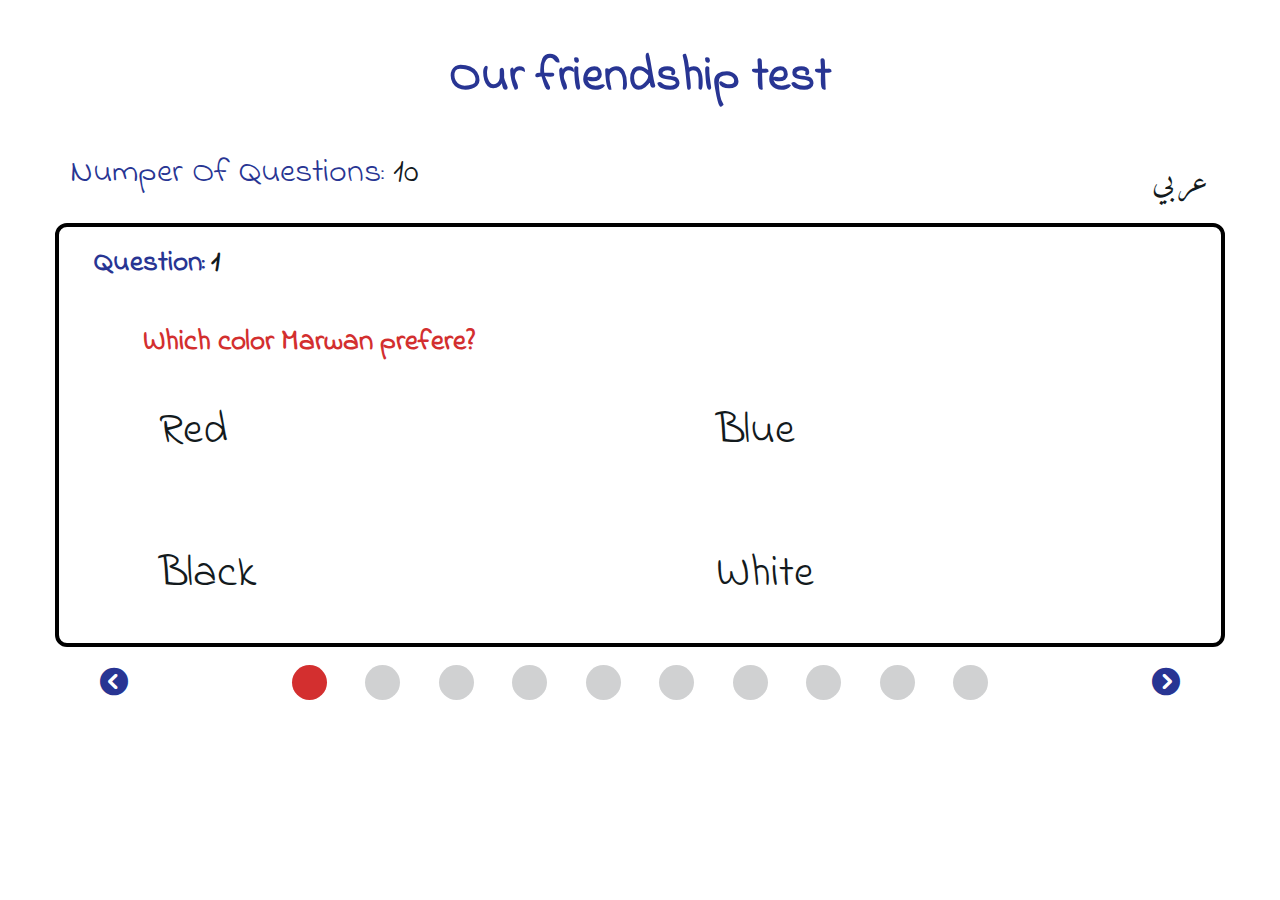
==== index.html @ cf7aed48 "first upload" ====
<!DOCTYPE html>
<html lang="en">

<head>
    <meta charset="UTF-8" />
    <meta http-equiv="X-UA-Compatible" content="IE=edge" />
    <meta name="viewport" content="width=device-width, initial-scale=1.0" />
    <title>Quiz App</title>
    <!-- link to style  -->
    <link rel="stylesheet" href="css/style.css">
    <!-- link to normalize -->
    <link rel="stylesheet" href="css/normalize.css">
    <!-- google font -->
    <link rel="preconnect" href="https://fonts.googleapis.com">
    <link rel="preconnect" href="https://fonts.gstatic.com" crossorigin>
    <link href="https://fonts.googleapis.com/css2?family=Amiri:ital,wght@0,400;0,700;1,400;1,700&display=swap"
        rel="stylesheet">

    <link rel="preconnect" href="https://fonts.googleapis.com">
    <link rel="preconnect" href="https://fonts.gstatic.com" crossorigin>
    <link href="https://fonts.googleapis.com/css2?family=Indie+Flower&display=swap" rel="stylesheet">
    <!-- add awsome -->
    <link rel="stylesheet" href="https://use.fontawesome.com/releases/v5.0.7/css/all.css">
    <link rel="stylesheet" href="css/all.min.css">
    <!-- change tab img -->
    <link rel="icon" href="DSC_0455 copy.jpg">
</head>

<body>
    <div class="quizIntro">
        <div class="container">
            <h1 class="title">Our friendship test</h1>
            <p>Numper Of Questions: <span id="qNum"></span></p>
            <div class="lang" id="lang">
                <a href="indexAR.html">
                    <span>عربي</span>
                </a>
            </div>
        </div>
    </div>
    <div class="quizBody">
        <div class="container" id="box">
            <h3>Question: <span></span></h3>
            <h1 class="q" id="q"></h1>
            <div class="answers">
                <div class="a1" id="a1"></div>
                <div class="a2" id="a2"></div>
                <div class="a3" id="a3"></div>
                <div class="a4" id="a4"></div>
            </div>
        </div>
    </div>
    <div class="bulets">
        <div class="container">
            <i id="pre" class="fa-solid fa-circle-chevron-left"></i>
            <div class="show" id="show"></div>
            <i id="next" class="fa-solid fa-circle-chevron-right"></i>
        </div>
    </div>
    <div class="result">

    </div>
    <script src="script.js"></script>
</body>

</html>
---- css/style.css ----
:root{
    --font-color : #283593;
    --Q-color: #d32f2f;
    --A-color: #131a1d;
}

*{
    -webkit-box-sizing: border-box;
    -moz-box-sizing: border-box;
    box-sizing: border-box;
    padding: 0;
    margin: 0;
}
html{
    scroll-behavior: smooth;
}
body{
  font-family: 'Indie Flower', cursive;
  background-color: var(--background);
}
a{
  text-decoration: none;
}
ul{
  list-style: none;
}
.container {
    padding-left: 15px;
    padding-right: 15px;
    margin-left: auto;
    margin-right: auto;
  }
    /* Small */
    @media (min-width: 768px) {
        .container {
          width: 750px;
        }
      }
      /* Medium */
      @media (min-width: 992px) {
        .container {
          width: 970px;
        }
      }
      /* Large */
      @media (min-width: 1200px) {
        .container {
          width: 1170px ;
        }
      }
/* style quiz itro  */
.quizIntro .container{
    position: relative;
}
.quizIntro .container .lang {
    position: absolute;
    top: 133px;
    right: 17px;
    font-size: 31px;
    text-decoration: none;
    font-family: 'Amiri', serif;
}
.quizIntro .container .lang a{
    color: var(--A-color);
}
.quizIntro .container .title{
    text-align: center;
    font-size: 49px;
    line-height: 1.8;
    color: var(--font-color);
}
.quizIntro .container p{
    font-size: 34px;
    margin-bottom: 30px;
    color: var(--font-color);
}
.quizIntro .container p span{
    color: var(--A-color);
}
/* Style quiz body  */
#ch{
    background-color: #2835932b;
    border: 2px solid var(--Q-color);
}
.quizBody .container{
    border: 4px solid;
    border-radius: 12px;
    transition: all 0.5s ease-in-out;
    animation: changeColor 10s infinite forwards ease-in-out ;
}
.quizBody .container h3{
    padding: 20px;
    font-size: 29px;
    color: var(--font-color);
}
.quizBody .container h3 span{
    color: var(--A-color);
}
.quizBody .container h1{
    padding: 6px 69px;
    color: var(--Q-color);
    font-size: 29px;
}
.quizBody .container .answers{
    padding: 6px 69px;
    display: grid;
    width: 100%;
    grid-template-columns: repeat(2 , 50%);
    margin-bottom: 21px;
    font-size: 27px;
    color: var(--A-color);
    gap: 60px;
}
.quizBody .container .answers div{
    cursor: pointer;
    padding: 16px;
    font-size: 44px;
    border-radius: 12px;
    transition: all 0.5s ease-in-out;
}
.quizBody .container .answers div:hover{
    animation: changeColor2 10s infinite forwards ease-in-out ;
}
    /* Small */
    @media (max-width: 768px) {
        .quizIntro .container .title{
            font-size: 33px;
        }
        .quizIntro .container p{
            font-size: 28px;
        }
        .quizIntro .container .lang {
            top: 81px;
        }
        .quizBody{
            margin-top: 109px;
            min-height: 440px;
        }
        .quizBody .container h1{
            padding: 1px 15px;
            font-size: 26px;
        }
        .quizBody .container h3{
            padding: 9px;
            font-size: 22px;
        }
        .quizBody .container .answers{
            padding: 0px;
            width: 80%;
            gap: 35px;
        }
        .quizBody .container .answers div{
            width: fit-content;
        }
    }
@keyframes changeColor {
    0%{
        border-color: var(--Q-color);
    }
    25%{
        border-color: var(--font-color);
    }
    50%{
        border-color: var(--A-color);
    }
    75%{
        border-color: var(--font-color);
    }
    100%{
        border-color: var(--Q-color);
    }
}
@keyframes changeColor2 {
    0%{
        background-color: #d32f2f31;
    }
    25%{
        background-color: #2834931f;
    }
    50%{
        background-color: #131a1d31;
    }
    75%{
        background-color: #2834931f;
    }
    100%{
        background-color: #d32f2f31;
    }
}
/* style bulets */
.bulets .container{
    display: flex;
    width: 100%;
    justify-content: space-around;
    align-items: center;
    padding: 18px;
}
.bulets .container #pre{
    font-size: 28px;
    color: var(--font-color);
    cursor: pointer;
}
.bulets .container .show {
    display: flex;
    justify-content: space-between;
    width: 56%;
}
.bulets .container .show span{
    width: 35px;
    height: 35px;
    background-color: #131a1d33;
    border-radius: 30px;
    transition: all 0.5s ease-in-out;
}
.bulets .container .show .on{
    background-color: var(--Q-color);
}
.bulets .container #next{
    font-size: 28px;
    color: var(--font-color);
    cursor: pointer;
}

/* result  */
#box .result{
    padding: 101px;
    font-size: 61px;
    color: var(--font-color);
    font-weight: 300;
    user-select: auto;
}
#box .result span{
    color: var(--Q-color);
    font-size: 115px;
    font-weight: 700;
}

    /* Small */
    @media (max-width: 768px) {
        .bulets .container {
            margin-top: 20px;
        }
        .bulets .container .show span{
            width: 20px;
            height: 20px;
        }
        #box .result{
            padding: 3px;
            font-size: 28px;
        }
        #box .result span{
            font-size: 69px;
        }
    }
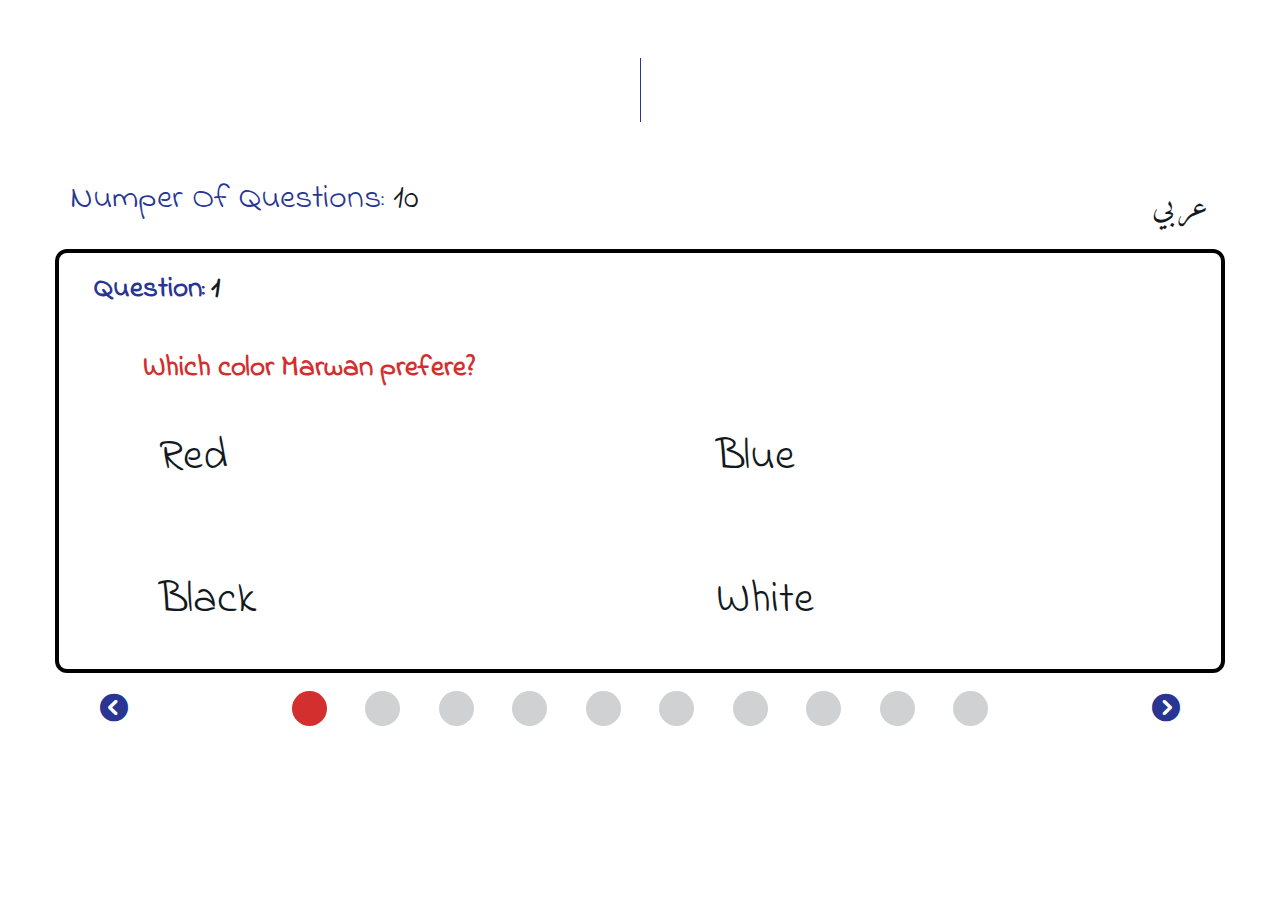
==== commit 130b0b30: "type animation" ====
--- a/index.html
+++ b/index.html
@@ -29,7 +29,7 @@
 <body>
     <div class="quizIntro">
         <div class="container">
-            <h1 class="title">Our friendship test</h1>
+            <h1 class="title" id="title">Our Friendship Test</h1>
             <p>Numper Of Questions: <span id="qNum"></span></p>
             <div class="lang" id="lang">
                 <a href="indexAR.html">
--- a/css/style.css
+++ b/css/style.css
@@ -66,8 +66,30 @@
 .quizIntro .container .title{
     text-align: center;
     font-size: 49px;
-    line-height: 1.8;
-    color: var(--font-color);
+    line-height: 1.3;
+    color: var(--font-color);
+    width: 0;
+    border-right: 1px solid;
+    white-space: nowrap;
+    margin: 58px auto;
+    overflow: hidden;
+    animation: title-width 3s steps(20) 2s both , curser-control 0.5s forwards ease-in-out infinite;
+}
+@keyframes title-width {
+    0%{
+        width: 0;
+    }
+    100%{
+        width: 408.9px;
+    }
+}
+@keyframes curser-control {
+    0%{
+        border-right: 1px solid var(--font-color);
+    } 
+    100%{
+        border-right: 1px solid var(--background);
+    }
 }
 .quizIntro .container p{
     font-size: 34px;
@@ -127,7 +149,7 @@
             font-size: 33px;
         }
         .quizIntro .container p{
-            font-size: 28px;
+            font-size: 22px;
         }
         .quizIntro .container .lang {
             top: 81px;
@@ -145,9 +167,10 @@
             font-size: 22px;
         }
         .quizBody .container .answers{
-            padding: 0px;
-            width: 80%;
-            gap: 35px;
+            display: flex;
+            justify-content: center;
+            align-items: center;
+            flex-direction: column;
         }
         .quizBody .container .answers div{
             width: fit-content;
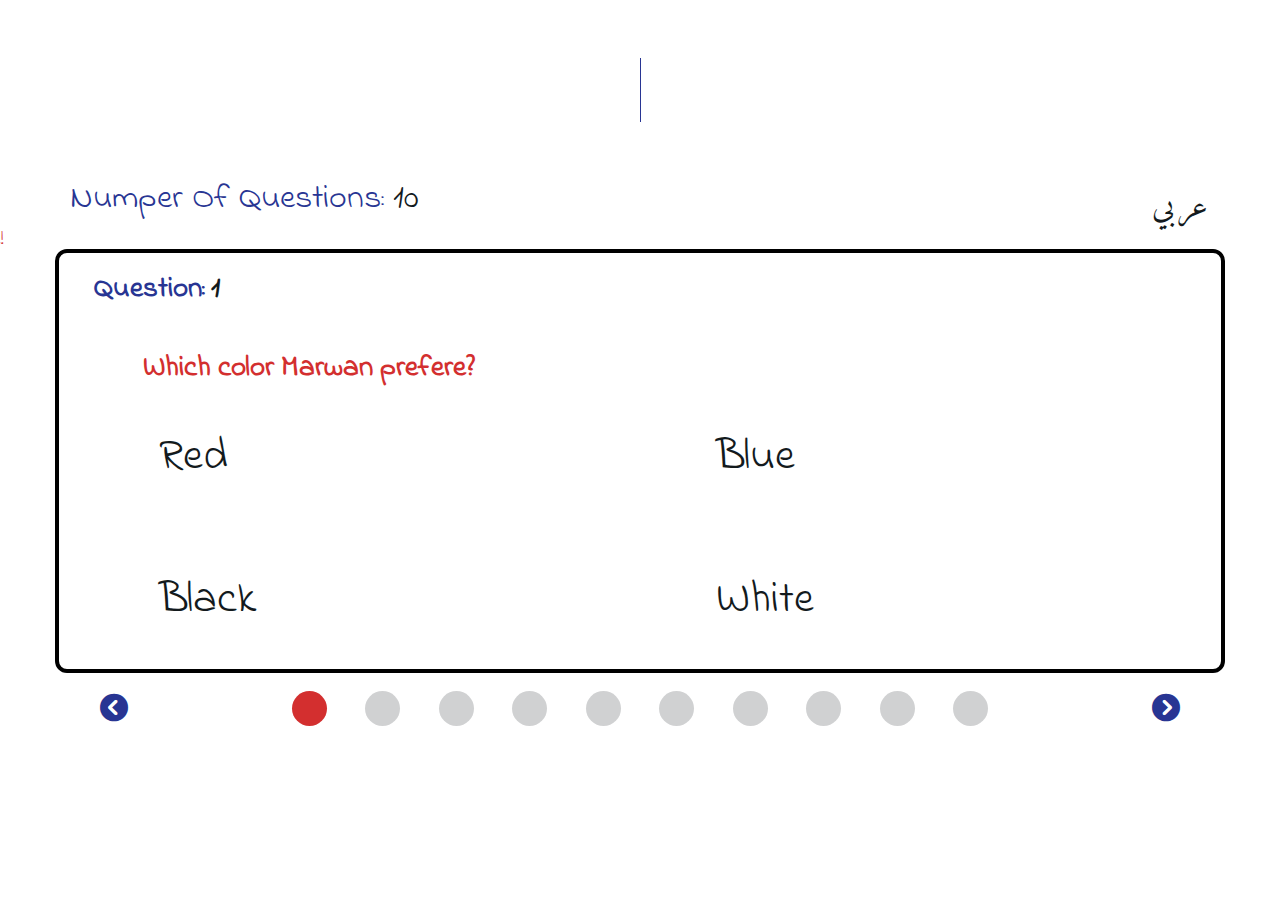
==== commit 0834d4cf: "add social media" ====
--- a/index.html
+++ b/index.html
@@ -58,7 +58,28 @@
         </div>
     </div>
     <div class="result">
-
+        <!-- social media -->
+    </div>
+    <div class="followMe" id="follow">
+        <div class="ex" id="re">
+            <i class="fa-solid fa-angle-right"></i>
+        </div>
+        <div class="ex" id="ex">
+            <i class="fa-solid fa-xmark"></i>
+        </div>
+        <h1 id="f">Follow Me!</h1>
+        <a href="https://www.linkedin.com/in/marwan-mohamed-636b25226/">
+            <div class="linkedIn" id="linkedIn"><i class="fa-brands fa-linkedin-in"></i></div>
+        </a>
+        <a href="https://github.com/MaroMohamedSalah">
+            <div class="git" id="git"><i class="fa-brands fa-github"></i></div>
+        </a>
+        <a href="https://www.instagram.com/maro_salah1/">
+            <div class="insta" id="insta"><i class="fa-brands fa-instagram"></i></div>
+        </a>
+        <a href="https://www.facebook.com/profile.php?id=100009187233222">
+            <div class="face" id="face"><i class="fa-brands fa-facebook-f"></i></div>
+        </a>
     </div>
     <script src="script.js"></script>
 </body>
--- a/css/style.css
+++ b/css/style.css
@@ -274,4 +274,86 @@
         #box .result span{
             font-size: 69px;
         }
-    }+    }
+/* social media  */
+.followMe{
+    position: absolute;
+    /* left: -320px; */
+    left: -84px;
+    top: 148px;
+    display: flex;
+    flex-direction: column;
+    justify-content: space-evenly;
+    align-items: center;
+    padding: 20px;
+    height: 578px;
+    transition: all 1.5s ease-in-out;
+}
+.followMe .ex{
+    font-size: 22px;
+    position: absolute;
+    top: 66px;
+    right: -9px;
+    color: var(--Q-color);
+    cursor: pointer;
+    transition: all 1s ease-in-out;
+    opacity: 0;
+}
+#ex{
+    z-index: 20;
+    opacity: 0;
+}
+#re{
+    z-index: -1;
+    opacity: 0;
+    transition: all 1s 1s ease-in-out;
+}
+.followMe h1{
+    font-size: 17px;
+    color: var(--Q-color);
+    font-weight: 400;
+    opacity: 1;
+    transition: all 1s ease-in-out;
+    white-space: nowrap;
+}
+.followMe div{
+    font-size: 39px;
+}
+#face{
+    transition: all 0.5s 1s ease-in-out;
+    color: #1778F2;
+}
+#insta{
+    transition: all 0.5s 1.2s ease-in-out;
+    color: #C13584;
+}
+#git{
+    transition: all 0.5s 1.4s ease-in-out;
+    /* color: #0d1117; */
+    color: var(--font2-color);
+}
+#linkedIn{
+    transition: all 0.5s 1.6s ease-in-out;
+    color: #0A66C2;
+}
+/* Small */
+@media (max-width: 768px){
+    .followMe{
+        left:  -140px;
+        display: flex;
+        flex-direction: row;
+        width: 329px;
+        height: 10px;
+        top: 241px;
+        transform: translateX(-63%);
+        gap: 25px;
+    }
+    .followMe .ex{
+        top: -20px;
+    }
+}
+@media (min-width: 789px) and (max-width: 992px){
+    .followMe{
+        left: -221px;
+    }
+}